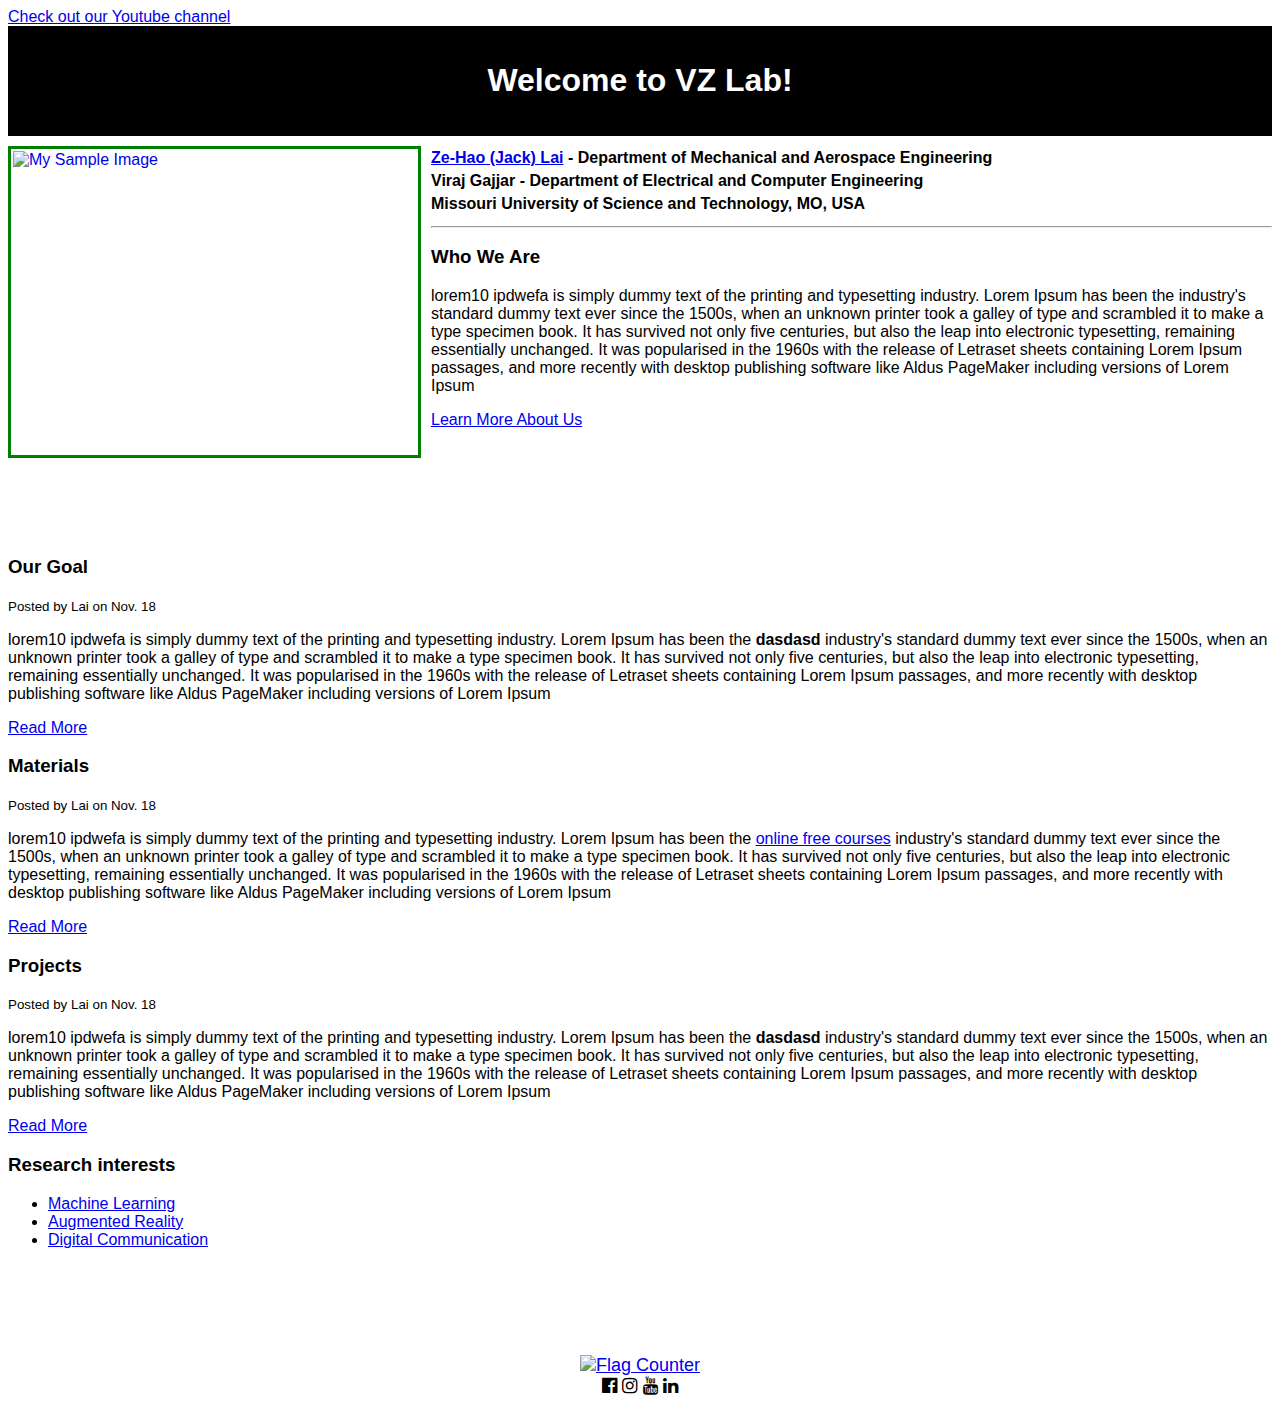
==== index.html @ 8fb78bb0 "Create index.html" ====
<!DOCTYPE html>
<html>
<head>
	<title>VZ's Lab</title>
	<meta name="description" content="This is Jack's page">
	<meta name="Keywords" content="web design">
	<meta charset="UTF-8">
	<meta name="viewport" content="width=device-width, initial-scale=1">
	<link rel="stylesheet" href="/w3css/3/w3.css">
	<link rel="stylesheet" href="https://cdnjs.cloudflare.com/ajax/libs/font-awesome/4.6.3/css/font-awesome.min.css">
	<style type="text/css">
	body{font-family: "Lato", sans-serif}
		#main-header{
			text-align:center;
			background-color:black;
			color:white;
			padding:15px;
			margin-bottom:10px;
		}
		#main-footer{
			text-align: center;
			font-size:18px;
		}
		.float-img{
			float: left; 			
			margin-right:10px; 
			margin-bottom: 5px; 
			border: solid green 3px; 
			padding: 2px;
			
		}
		h4{line-height: 0.1;}

	</style>
</head>
<body style="background-color:white;">
	<!-- Navigation -->
	<nav class="w3-bar w3-blue">
		<a href="https://sites.google.com/mst.edu/ze-hao-jack-lai/home" class= "w3-button w3-bar-item"target="_blank">Check out our Youtube channel</a>
	</nav>
	<header id="main-header">
		<h1>Welcome to VZ Lab!</h1>
	</header>
		<a href="vzLab.jpg">
		<img src="vzLab.jpg" alt="My Sample Image" width="403" height="302"  class="float-img" >
		</a>
	<section>
		<h4><a href="https://sites.google.com/mst.edu/ze-hao-jack-lai/home" class= "w3-button w3-bar-item"target="_blank">Ze-Hao (Jack) Lai</a> - Department of Mechanical and Aerospace Engineering</h4>
		<h4>Viraj Gajjar - Department of Electrical and Computer Engineering</h4>
		<h4>Missouri University of Science and Technology, MO, USA</h4>
		<hr>
		<h3>Who We Are</h3>
		<p>lorem10 ipdwefa is simply dummy text of the printing and typesetting industry. Lorem Ipsum has been the  industry's standard dummy text ever since the 1500s, when an unknown printer took a galley of type and scrambled it to make a type specimen book. It has survived not only five centuries, but also the leap into electronic typesetting, remaining essentially unchanged. It was popularised in the 1960s with the release of Letraset sheets containing Lorem Ipsum passages, and more recently with desktop publishing software like Aldus PageMaker including versions of Lorem Ipsum</p>
			<a href='post.html'>Learn More About Us</a>
		<br>
		<br>
		<br>
		<br>
		<br>
		<br>
		<br>
		<article class="post">
			<h3>Our Goal</h3>
			<small>Posted by Lai on Nov. 18</small>
			<p>lorem10 ipdwefa is simply dummy text of the printing and typesetting industry. Lorem Ipsum has been the <strong>dasdasd</strong> industry's standard dummy text ever since the 1500s, when an unknown printer took a galley of type and scrambled it to make a type specimen book. It has survived not only five centuries, but also the leap into electronic typesetting, remaining essentially unchanged. It was popularised in the 1960s with the release of Letraset sheets containing Lorem Ipsum passages, and more recently with desktop publishing software like Aldus PageMaker including versions of Lorem Ipsum</p>
			<a href='post.html'>Read More</a>
		</article>

		<article class="post">
			<h3>Materials</h3>
			<small>Posted by Lai on Nov. 18</small>
			<p>lorem10 ipdwefa is simply dummy text of the printing and typesetting industry. Lorem Ipsum has been the <a href="https://www.youtube.com/channel/UCZMlh_WyrO1fi9JMbnx-r-w/videos">online free courses</a> industry's standard dummy text ever since the 1500s, when an unknown printer took a galley of type and scrambled it to make a type specimen book. It has survived not only five centuries, but also the leap into electronic typesetting, remaining essentially unchanged. It was popularised in the 1960s with the release of Letraset sheets containing Lorem Ipsum passages, and more recently with desktop publishing software like Aldus PageMaker including versions of Lorem Ipsum</p>
			<a href='https://www.youtube.com/channel/UCZMlh_WyrO1fi9JMbnx-r-w/videos' target="_blank">Read More</a>
		</article>

		<article class="post">
			<h3>Projects</h3>
			<small>Posted by Lai on Nov. 18</small>
			<p>lorem10 ipdwefa is simply dummy text of the printing and typesetting industry. Lorem Ipsum has been the <strong>dasdasd</strong> industry's standard dummy text ever since the 1500s, when an unknown printer took a galley of type and scrambled it to make a type specimen book. It has survived not only five centuries, but also the leap into electronic typesetting, remaining essentially unchanged. It was popularised in the 1960s with the release of Letraset sheets containing Lorem Ipsum passages, and more recently with desktop publishing software like Aldus PageMaker including versions of Lorem Ipsum</p>
			<a href='post.html'>Read More</a>
		</article>
	</section>

	<aside>
		<h3>Research interests</h3>
		<ul>
			<li><a href="https://www.google.com/">Machine Learning</a></li>
			<li><a href="#">Augmented Reality</a></li>
			<li><a href="#">Digital Communication</a></li>
		</ul>
	</aside>

	<br>
	<br>
		<!--Image-->
		
	<br>
	<br>
	<br>
	<!--Footer-->
	<footer id="main-footer" class="w3-container w3-padding-64 w3-center w3-opacity">
			<!--<p><a href = "https://www.linkedin.com/in/ze-hao-jack-lai/"><strong>Jack's LinkedIn</strong></a></p>-->
		<div><a href="https://www.worldflagcounter.com/details/fsT"><img src="https://www.worldflagcounter.com/fsT/" alt="Flag Counter"></a></div>
		<div class="w3-xlarge w3-padding-32">
			<i class="fa fa-facebook-official w3-hover-opacity"></i>
    		<i class="fa fa-instagram w3-hover-opacity"></i>
    		<i class="fa fa-youtube w3-hover-opacity"></i>
    		<i href="https://www.linkedin.com/in/ze-hao-jack-lai/" class="fa fa-linkedin w3-hover-opacity"></i>
 		</div>
	</footer>

	

</body>
</html>
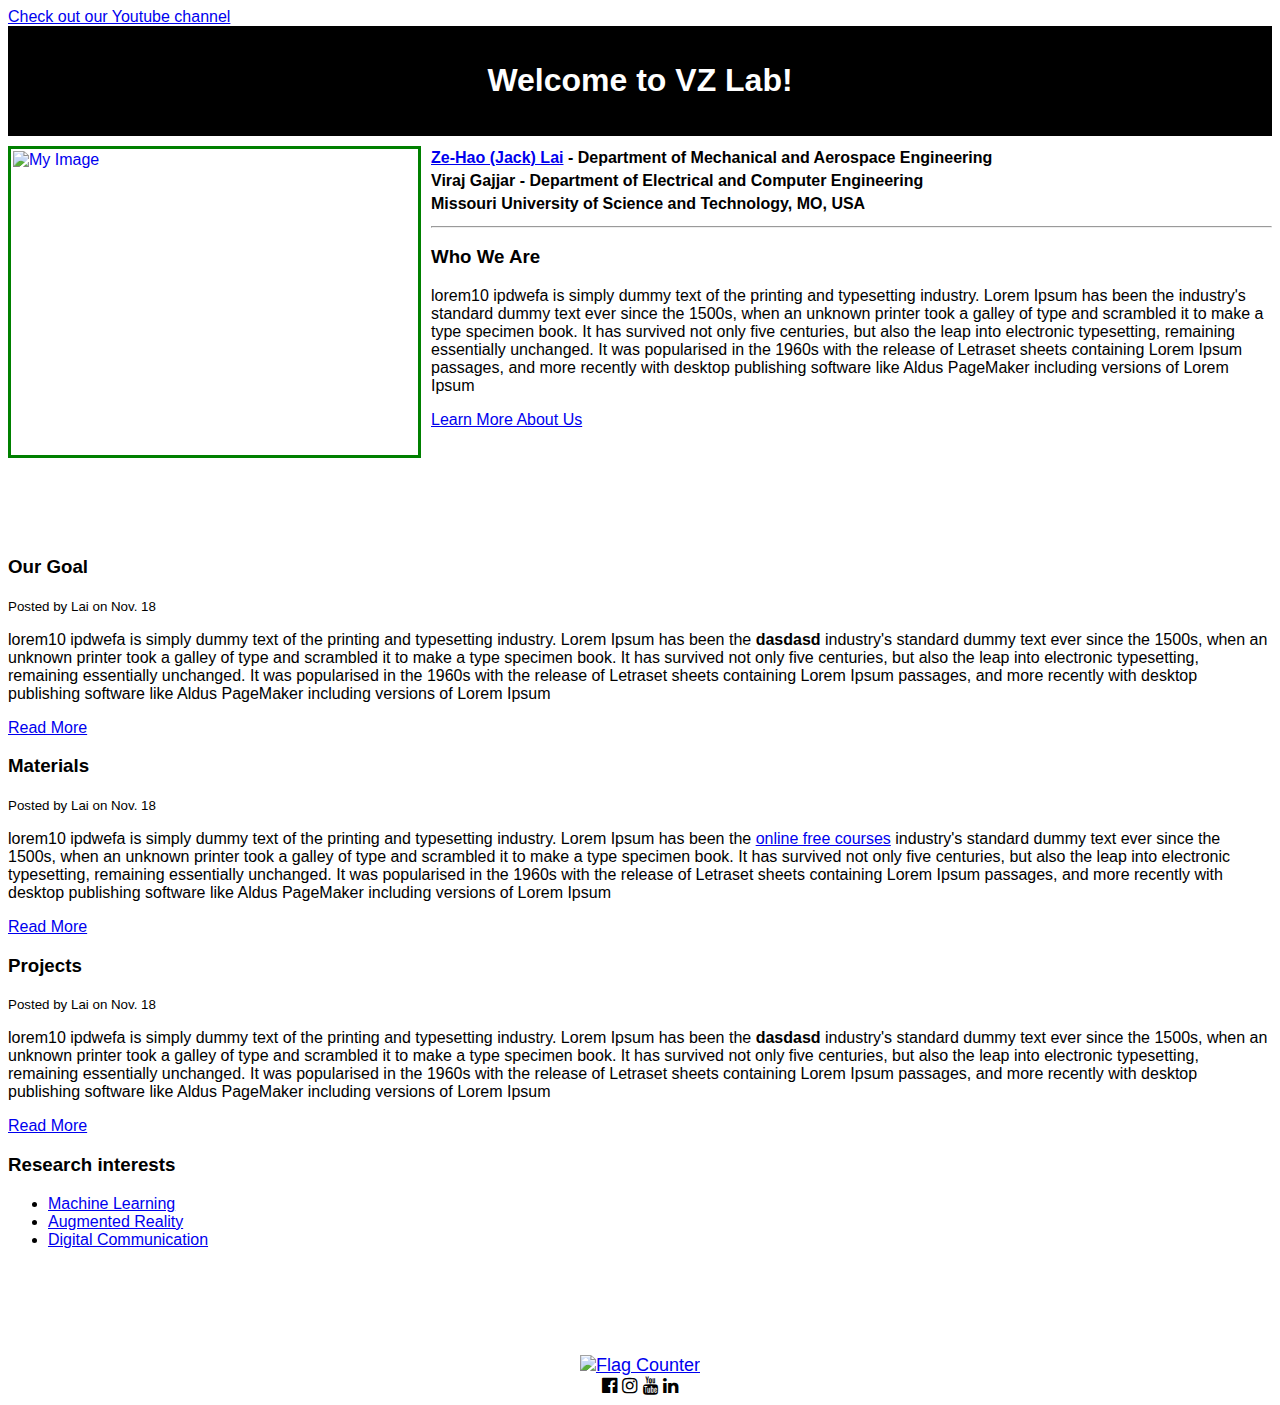
==== commit d044335f: "Change the path of image" ====
--- a/index.html
+++ b/index.html
@@ -41,8 +41,8 @@
 	<header id="main-header">
 		<h1>Welcome to VZ Lab!</h1>
 	</header>
-		<a href="vzLab.jpg">
-		<img src="vzLab.jpg" alt="My Sample Image" width="403" height="302"  class="float-img" >
+		<a href="D:\Jack's\Documents\GitHub\VZ_Lab\vzLab.jpg">
+		<img src="D:\Jack's\Documents\GitHub\VZ_Lab\vzLab.jpg" alt="My Image" width="403" height="302"  class="float-img" >
 		</a>
 	<section>
 		<h4><a href="https://sites.google.com/mst.edu/ze-hao-jack-lai/home" class= "w3-button w3-bar-item"target="_blank">Ze-Hao (Jack) Lai</a> - Department of Mechanical and Aerospace Engineering</h4>
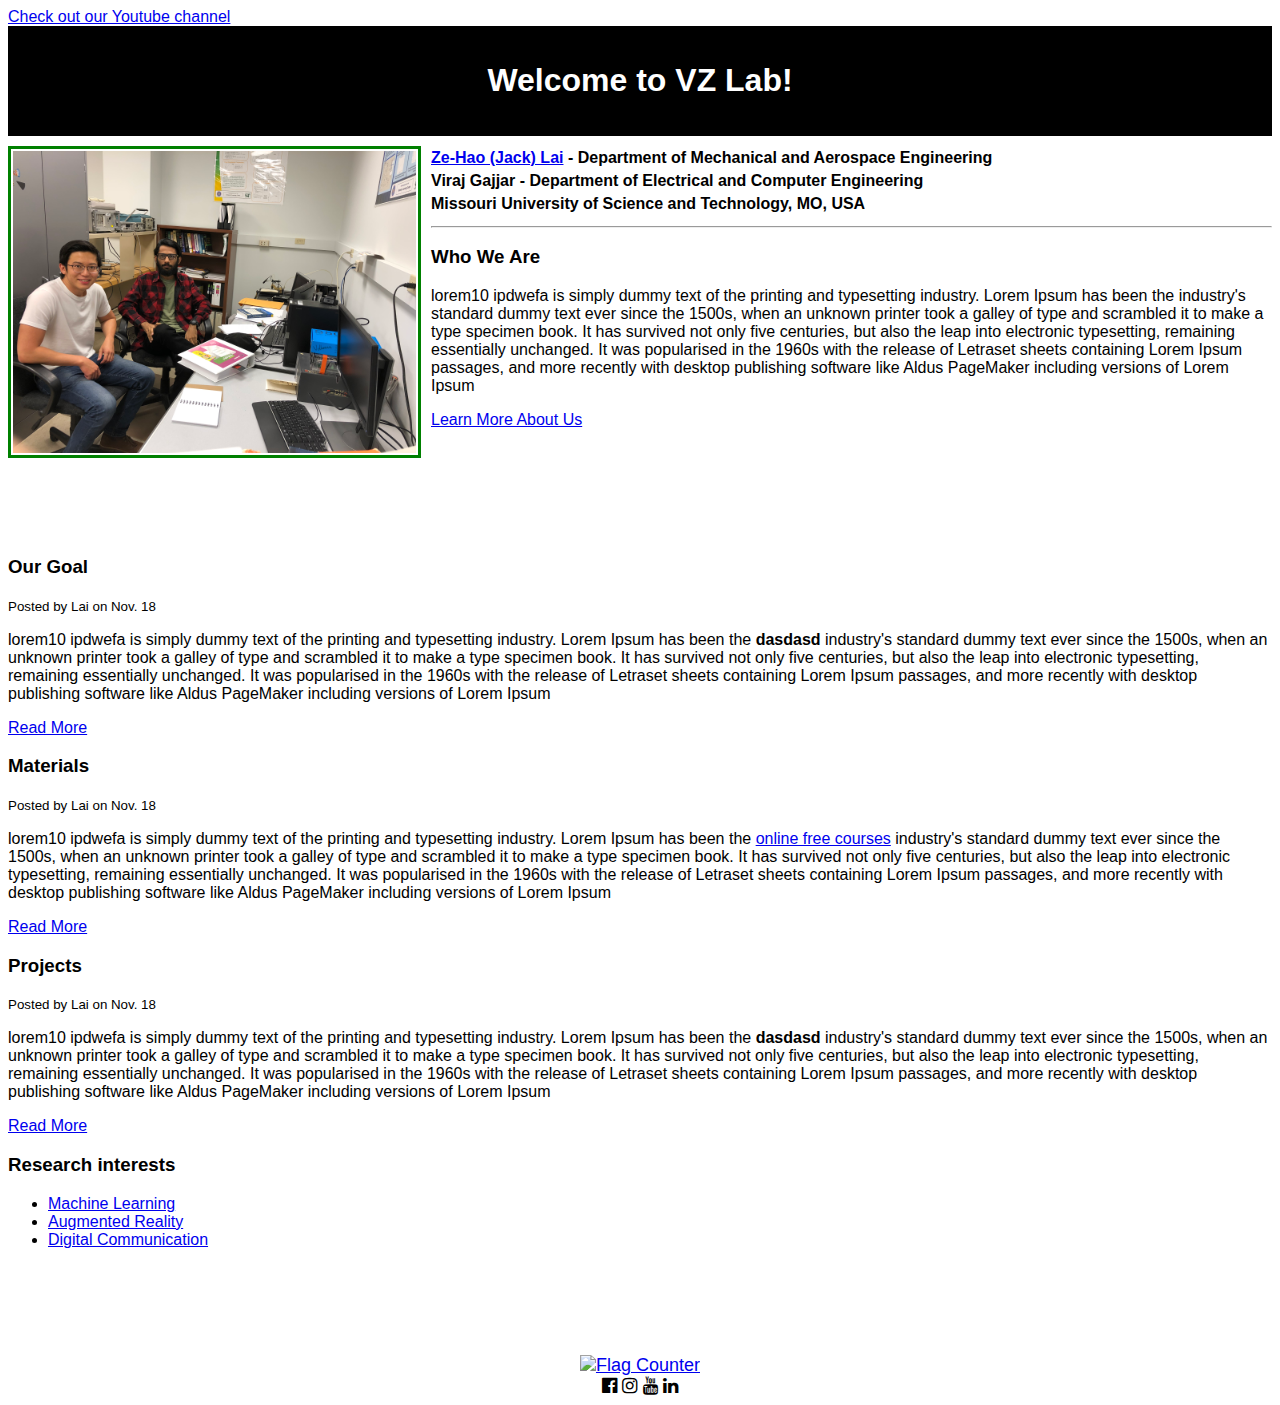
==== commit b1fc325b: "Update index.html" ====
--- a/index.html
+++ b/index.html
@@ -41,8 +41,8 @@
 	<header id="main-header">
 		<h1>Welcome to VZ Lab!</h1>
 	</header>
-		<a href="D:\Jack's\Documents\GitHub\VZ_Lab\vzLab.jpg">
-		<img src="D:\Jack's\Documents\GitHub\VZ_Lab\vzLab.jpg" alt="My Image" width="403" height="302"  class="float-img" >
+		<a href="vzLab.jpg">
+		<img src="vzLab.jpg" alt="My Image" width="403" height="302"  class="float-img" >
 		</a>
 	<section>
 		<h4><a href="https://sites.google.com/mst.edu/ze-hao-jack-lai/home" class= "w3-button w3-bar-item"target="_blank">Ze-Hao (Jack) Lai</a> - Department of Mechanical and Aerospace Engineering</h4>
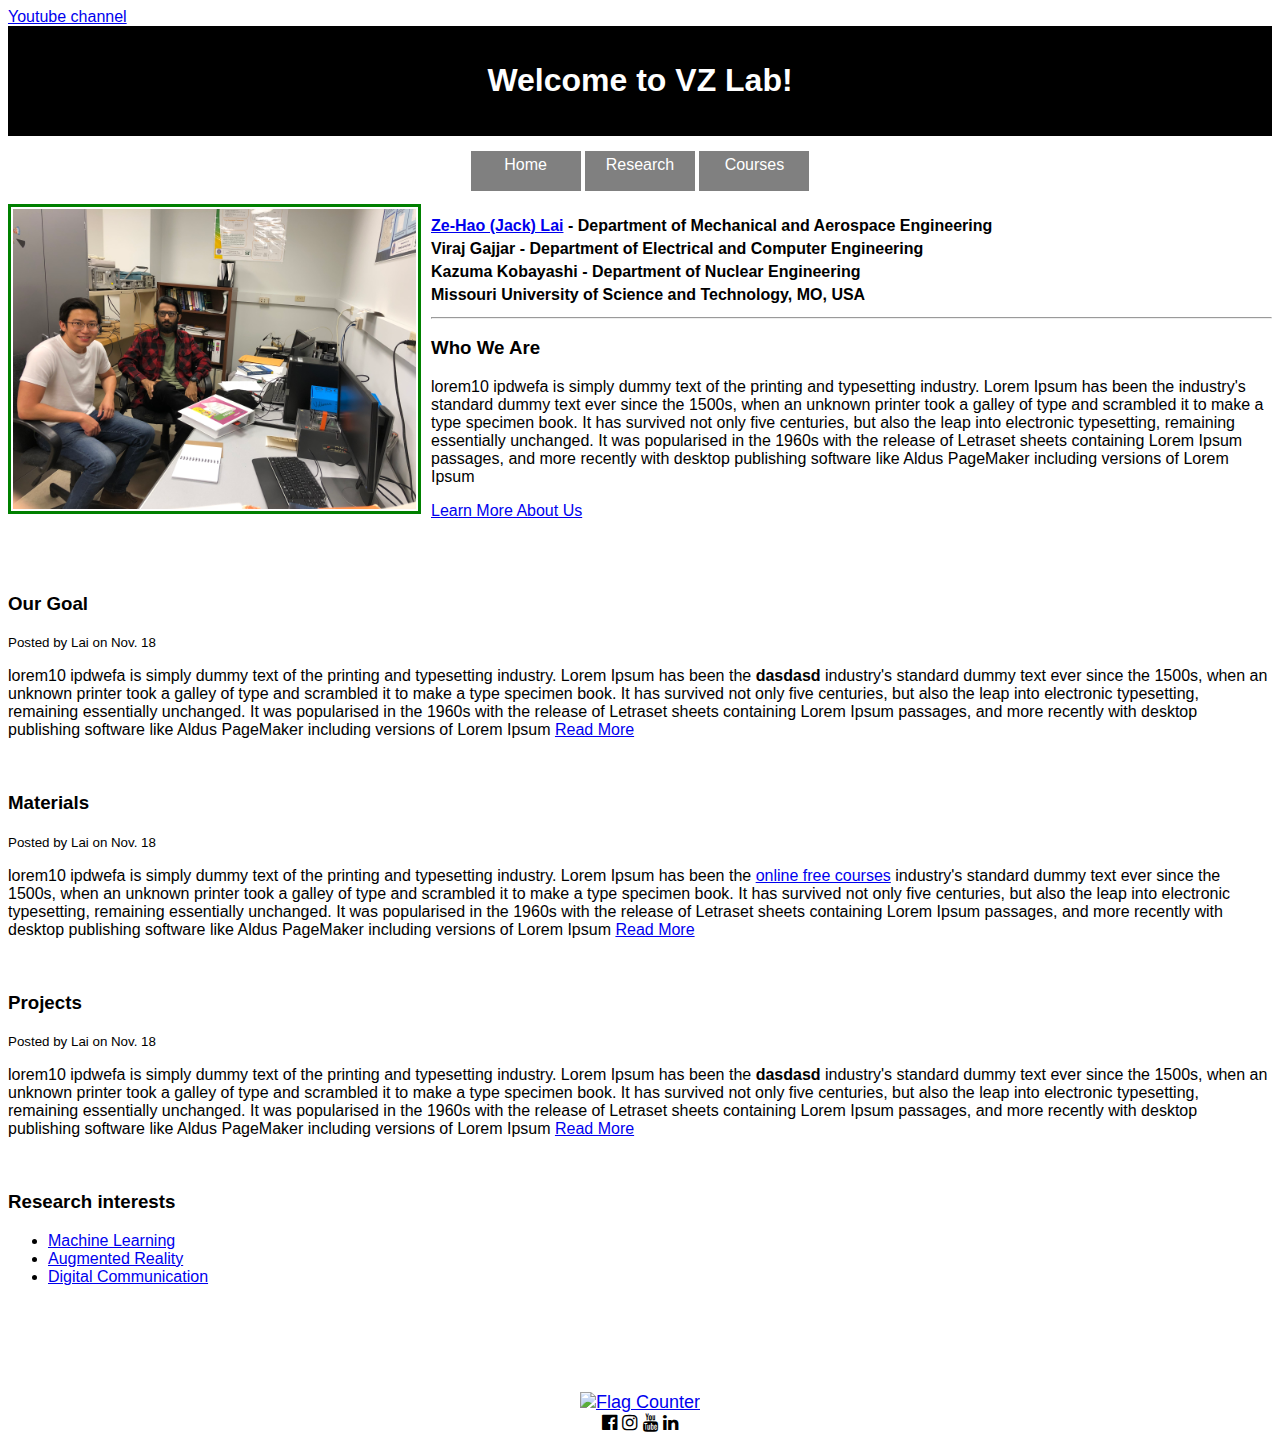
==== commit 90757ba9: "Update index.html" ====
--- a/index.html
+++ b/index.html
@@ -29,24 +29,52 @@
 			padding: 2px;
 			
 		}
+		.button {
+    		-webkit-appearance: button;
+    		-moz-appearance: button;
+    		appearance: button;
+			text-decoration: none;
+    		background-color:gray;
+      		cursor: pointer;
+      		align-self: center;
+      		position: relative;
+      		top: 5px;
+      		width: 100px;
+      		height: 30px;
+      		color: #ffffff;
+      		border: none;
+      		font-size: 100%;
+      		padding:5px 5px;
+		}
+
+		.button:hover{background-color:#669999;}
 		h4{line-height: 0.1;}
 
 	</style>
 </head>
 <body style="background-color:white;">
 	<!-- Navigation -->
-	<nav class="w3-bar w3-blue">
-		<a href="https://sites.google.com/mst.edu/ze-hao-jack-lai/home" class= "w3-button w3-bar-item"target="_blank">Check out our Youtube channel</a>
-	</nav>
+	<div class="w3-bar w3-red w3-card w3-left-align w3-large">
+		<a href="https://sites.google.com/mst.edu/ze-hao-jack-lai/home" class= "w3-button w3-bar-item"target="_blank">Youtube channel</a>
+	</div>
 	<header id="main-header">
 		<h1>Welcome to VZ Lab!</h1>
 	</header>
+	<div style = "text-align:center">
+		<a href="https://jacklaii.github.io/VZ_Lab/" class="button">Home</a>
+		<a href="https://jacklaii.github.io/VZ_Lab/" class="button">Research</a>
+		<a href="https://jacklaii.github.io/VZ_Lab/" class="button">Courses</a>
+      	<style type="text/css">
+      </style>
+      </div>	
+      <br>
 		<a href="vzLab.jpg">
-		<img src="vzLab.jpg" alt="My Image" width="403" height="302"  class="float-img" >
+		<img src="vzLab.jpg" alt="My Sample Image" width="403" height="300"  class="float-img" >
 		</a>
 	<section>
 		<h4><a href="https://sites.google.com/mst.edu/ze-hao-jack-lai/home" class= "w3-button w3-bar-item"target="_blank">Ze-Hao (Jack) Lai</a> - Department of Mechanical and Aerospace Engineering</h4>
 		<h4>Viraj Gajjar - Department of Electrical and Computer Engineering</h4>
+		<h4>Kazuma Kobayashi - Department of Nuclear Engineering</h4>
 		<h4>Missouri University of Science and Technology, MO, USA</h4>
 		<hr>
 		<h3>Who We Are</h3>
@@ -56,31 +84,28 @@
 		<br>
 		<br>
 		<br>
-		<br>
-		<br>
-		<br>
 		<article class="post">
 			<h3>Our Goal</h3>
 			<small>Posted by Lai on Nov. 18</small>
-			<p>lorem10 ipdwefa is simply dummy text of the printing and typesetting industry. Lorem Ipsum has been the <strong>dasdasd</strong> industry's standard dummy text ever since the 1500s, when an unknown printer took a galley of type and scrambled it to make a type specimen book. It has survived not only five centuries, but also the leap into electronic typesetting, remaining essentially unchanged. It was popularised in the 1960s with the release of Letraset sheets containing Lorem Ipsum passages, and more recently with desktop publishing software like Aldus PageMaker including versions of Lorem Ipsum</p>
-			<a href='post.html'>Read More</a>
+			<p>lorem10 ipdwefa is simply dummy text of the printing and typesetting industry. Lorem Ipsum has been the <strong>dasdasd</strong> industry's standard dummy text ever since the 1500s, when an unknown printer took a galley of type and scrambled it to make a type specimen book. It has survived not only five centuries, but also the leap into electronic typesetting, remaining essentially unchanged. It was popularised in the 1960s with the release of Letraset sheets containing Lorem Ipsum passages, and more recently with desktop publishing software like Aldus PageMaker including versions of Lorem Ipsum <a href='post.html'>Read More</a></p>
+			
 		</article>
-
+		<br>
 		<article class="post">
 			<h3>Materials</h3>
 			<small>Posted by Lai on Nov. 18</small>
-			<p>lorem10 ipdwefa is simply dummy text of the printing and typesetting industry. Lorem Ipsum has been the <a href="https://www.youtube.com/channel/UCZMlh_WyrO1fi9JMbnx-r-w/videos">online free courses</a> industry's standard dummy text ever since the 1500s, when an unknown printer took a galley of type and scrambled it to make a type specimen book. It has survived not only five centuries, but also the leap into electronic typesetting, remaining essentially unchanged. It was popularised in the 1960s with the release of Letraset sheets containing Lorem Ipsum passages, and more recently with desktop publishing software like Aldus PageMaker including versions of Lorem Ipsum</p>
-			<a href='https://www.youtube.com/channel/UCZMlh_WyrO1fi9JMbnx-r-w/videos' target="_blank">Read More</a>
+			<p>lorem10 ipdwefa is simply dummy text of the printing and typesetting industry. Lorem Ipsum has been the <a href="https://www.youtube.com/channel/UCZMlh_WyrO1fi9JMbnx-r-w/videos">online free courses</a> industry's standard dummy text ever since the 1500s, when an unknown printer took a galley of type and scrambled it to make a type specimen book. It has survived not only five centuries, but also the leap into electronic typesetting, remaining essentially unchanged. It was popularised in the 1960s with the release of Letraset sheets containing Lorem Ipsum passages, and more recently with desktop publishing software like Aldus PageMaker including versions of Lorem Ipsum <a href='https://www.youtube.com/channel/UCZMlh_WyrO1fi9JMbnx-r-w/videos' target="_blank">Read More</a></p>
+			
 		</article>
-
+		<br>
 		<article class="post">
 			<h3>Projects</h3>
 			<small>Posted by Lai on Nov. 18</small>
-			<p>lorem10 ipdwefa is simply dummy text of the printing and typesetting industry. Lorem Ipsum has been the <strong>dasdasd</strong> industry's standard dummy text ever since the 1500s, when an unknown printer took a galley of type and scrambled it to make a type specimen book. It has survived not only five centuries, but also the leap into electronic typesetting, remaining essentially unchanged. It was popularised in the 1960s with the release of Letraset sheets containing Lorem Ipsum passages, and more recently with desktop publishing software like Aldus PageMaker including versions of Lorem Ipsum</p>
-			<a href='post.html'>Read More</a>
+			<p>lorem10 ipdwefa is simply dummy text of the printing and typesetting industry. Lorem Ipsum has been the <strong>dasdasd</strong> industry's standard dummy text ever since the 1500s, when an unknown printer took a galley of type and scrambled it to make a type specimen book. It has survived not only five centuries, but also the leap into electronic typesetting, remaining essentially unchanged. It was popularised in the 1960s with the release of Letraset sheets containing Lorem Ipsum passages, and more recently with desktop publishing software like Aldus PageMaker including versions of Lorem Ipsum <a href='post.html'>Read More</a></p>
+			
 		</article>
 	</section>
-
+	<br>
 	<aside>
 		<h3>Research interests</h3>
 		<ul>
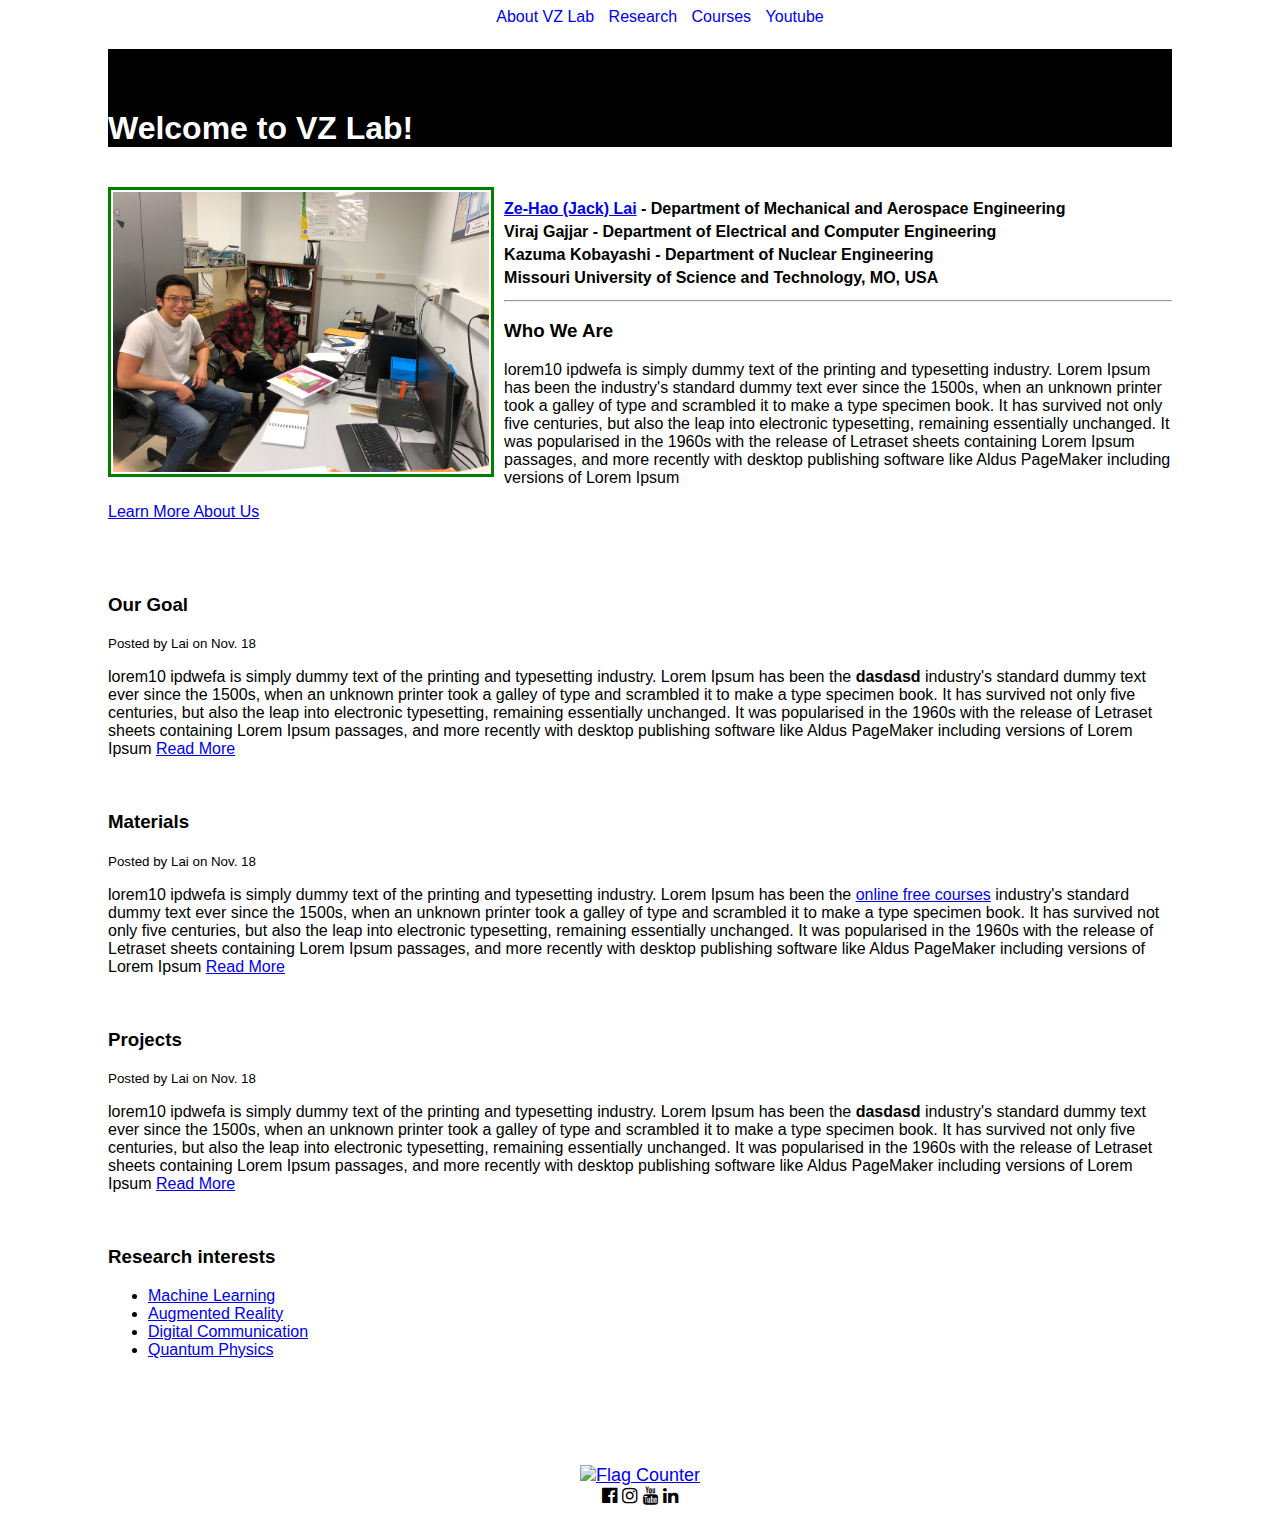
==== commit 16c8816f: "Update formatting and buttons" ====
--- a/index.html
+++ b/index.html
@@ -11,11 +11,10 @@
 	<style type="text/css">
 	body{font-family: "Lato", sans-serif}
 		#main-header{
-			text-align:center;
+			text-align:left-bottom;
 			background-color:black;
 			color:white;
-			padding:15px;
-			margin-bottom:10px;
+			padding-top:40px;
 		}
 		#main-footer{
 			text-align: center;
@@ -26,8 +25,7 @@
 			margin-right:10px; 
 			margin-bottom: 5px; 
 			border: solid green 3px; 
-			padding: 2px;
-			
+			padding: 2px;			
 		}
 		.button {
     		-webkit-appearance: button;
@@ -39,37 +37,68 @@
       		align-self: center;
       		position: relative;
       		top: 5px;
+      		bottom:10px;
       		width: 100px;
       		height: 30px;
       		color: #ffffff;
       		border: none;
       		font-size: 100%;
       		padding:5px 5px;
+      		padding-top: 15px;
 		}
 
 		.button:hover{background-color:#669999;}
 		h4{line-height: 0.1;}
 
+		#main-nav ul{
+			text-align: center;
+			margin-top: 5px;
+			margin-bottom: 5px;
+		}
+		#main-nav li{
+			text-align: center;
+			align-self:center; 
+			list-style-type:none;
+			display: inline;
+		}
+		#main-nav li a{
+			display: block;
+			width: 100px;
+			display: inline;
+			text-decoration:none;
+			padding: 5px;
+		}
+		#main-nav li a:hover{
+			background-color: #003366;
+			color:white;
+			display: inline;
+		}
+		#main-body{
+			padding-left: 100px;
+			padding-right: 100px;
+		}
+
 	</style>
 </head>
-<body style="background-color:white;">
+<body " id="main-body">
 	<!-- Navigation -->
-	<div class="w3-bar w3-red w3-card w3-left-align w3-large">
-		<a href="https://sites.google.com/mst.edu/ze-hao-jack-lai/home" class= "w3-button w3-bar-item"target="_blank">Youtube channel</a>
-	</div>
+	<div id="main-nav">
+		<ul>
+			<li><a href="https://google.com">About VZ Lab</a></li>
+			<li><a href="https://google.com">Research</a></li>
+			<li><a href="https://google.com">Courses</a></li>
+			<li><a href="https://google.com">Youtube</a></li>
+		</ul>
+      	<style type="text/css">
+      </style>
+      </div>
+      <br>	
 	<header id="main-header">
 		<h1>Welcome to VZ Lab!</h1>
 	</header>
-	<div style = "text-align:center">
-		<a href="https://jacklaii.github.io/VZ_Lab/" class="button">Home</a>
-		<a href="https://jacklaii.github.io/VZ_Lab/" class="button">Research</a>
-		<a href="https://jacklaii.github.io/VZ_Lab/" class="button">Courses</a>
-      	<style type="text/css">
-      </style>
-      </div>	
       <br>
 		<a href="vzLab.jpg">
-		<img src="vzLab.jpg" alt="My Sample Image" width="403" height="300"  class="float-img" >
+		<img src="vzLab.jpg" alt="My Sample Image" width="376.1" height="280"  class="float-img" >
 		</a>
 	<section>
 		<h4><a href="https://sites.google.com/mst.edu/ze-hao-jack-lai/home" class= "w3-button w3-bar-item"target="_blank">Ze-Hao (Jack) Lai</a> - Department of Mechanical and Aerospace Engineering</h4>
@@ -112,6 +141,7 @@
 			<li><a href="https://www.google.com/">Machine Learning</a></li>
 			<li><a href="#">Augmented Reality</a></li>
 			<li><a href="#">Digital Communication</a></li>
+			<li><a href="#">Quantum Physics</a></li>
 		</ul>
 	</aside>
 
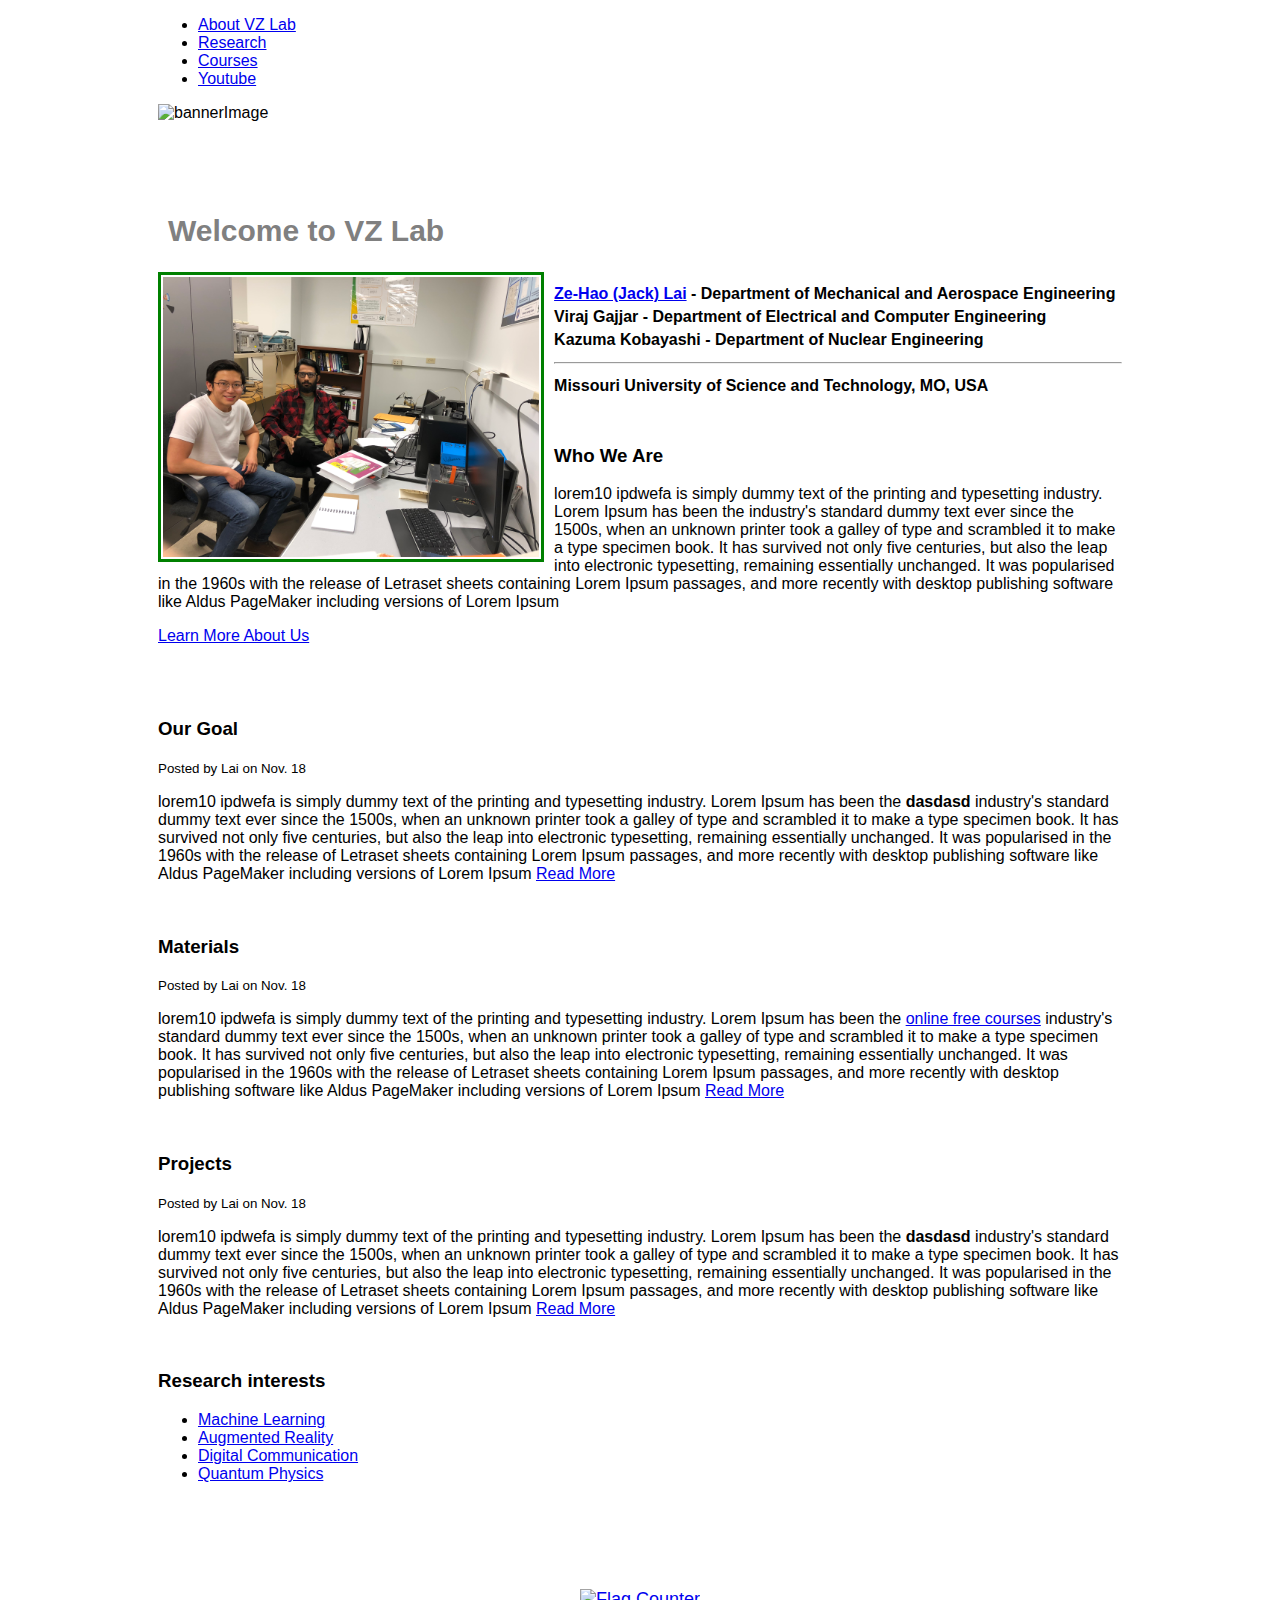
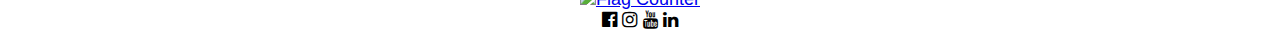
==== commit de9fc90c: "Change the nav-bar" ====
--- a/index.html
+++ b/index.html
@@ -6,10 +6,10 @@
 	<meta name="Keywords" content="web design">
 	<meta charset="UTF-8">
 	<meta name="viewport" content="width=device-width, initial-scale=1">
-	<link rel="stylesheet" href="/w3css/3/w3.css">
+	<link rel="stylesheet" href="style.css">
 	<link rel="stylesheet" href="https://cdnjs.cloudflare.com/ajax/libs/font-awesome/4.6.3/css/font-awesome.min.css">
 	<style type="text/css">
-	body{font-family: "Lato", sans-serif}
+	body{font-family: "serial", sans-serif}
 		#main-header{
 			text-align:left-bottom;
 			background-color:black;
@@ -49,63 +49,61 @@
 
 		.button:hover{background-color:#669999;}
 		h4{line-height: 0.1;}
+		#main-body{
+			padding-left: 150px;
+			padding-right: 150px;
+			background-color: white;
 
-		#main-nav ul{
-			text-align: center;
-			margin-top: 5px;
-			margin-bottom: 5px;
 		}
-		#main-nav li{
-			text-align: center;
-			align-self:center; 
-			list-style-type:none;
-			display: inline;
+		.container{
+			position: relative;
+			width:100%;
+			height:200px;
+			display: inline-block;
 		}
-		#main-nav li a{
+		.bannerImage{
 			display: block;
-			width: 100px;
-			display: inline;
-			text-decoration:none;
-			padding: 5px;
+			width:100%;
+			height:150px;
 		}
-		#main-nav li a:hover{
-			background-color: #003366;
-			color:white;
-			display: inline;
+		.overlay{
+			position: absolute;
 		}
-		#main-body{
-			padding-left: 100px;
-			padding-right: 100px;
+		.overlay h3{
+			margin-top: -40px;
+			color:gray;
+			font-size:30px;
+			margin-left: 10px;
 		}
-
 	</style>
 </head>
-<body " id="main-body">
+<body id="main-body">
 	<!-- Navigation -->
-	<div id="main-nav">
-		<ul>
-			<li><a href="https://google.com">About VZ Lab</a></li>
-			<li><a href="https://google.com">Research</a></li>
-			<li><a href="https://google.com">Courses</a></li>
-			<li><a href="https://google.com">Youtube</a></li>
+		<ul id="headerlist">
+			<li id="headerlist-ele"><a id="headerlist-text" href="https://google.com">About VZ Lab</a></li>
+			<li id="headerlist-ele"><a id="headerlist-text" href="https://google.com">Research</a></li>
+			<li id="headerlist-ele"><a id="headerlist-text" href="https://google.com">Courses</a></li>
+			<li id="headerlist-ele"><a id="headerlist-text" href="https://google.com">Youtube</a></li>
 		</ul>
-      	<style type="text/css">
-      </style>
-      </div>
-      <br>	
-	<header id="main-header">
-		<h1>Welcome to VZ Lab!</h1>
-	</header>
+      <div classs="container">
+      	<img src="bannerImg.jpg" alt="bannerImage" class="bannerImage">
+      		<div class="overlay">
+  				<h3>Welcome to VZ Lab</h3>
+  			</div>
+		</div>
       <br>
+    <div>
 		<a href="vzLab.jpg">
 		<img src="vzLab.jpg" alt="My Sample Image" width="376.1" height="280"  class="float-img" >
 		</a>
+	</div>
 	<section>
 		<h4><a href="https://sites.google.com/mst.edu/ze-hao-jack-lai/home" class= "w3-button w3-bar-item"target="_blank">Ze-Hao (Jack) Lai</a> - Department of Mechanical and Aerospace Engineering</h4>
 		<h4>Viraj Gajjar - Department of Electrical and Computer Engineering</h4>
 		<h4>Kazuma Kobayashi - Department of Nuclear Engineering</h4>
+		<hr>
 		<h4>Missouri University of Science and Technology, MO, USA</h4>
-		<hr>
+		<br>
 		<h3>Who We Are</h3>
 		<p>lorem10 ipdwefa is simply dummy text of the printing and typesetting industry. Lorem Ipsum has been the  industry's standard dummy text ever since the 1500s, when an unknown printer took a galley of type and scrambled it to make a type specimen book. It has survived not only five centuries, but also the leap into electronic typesetting, remaining essentially unchanged. It was popularised in the 1960s with the release of Letraset sheets containing Lorem Ipsum passages, and more recently with desktop publishing software like Aldus PageMaker including versions of Lorem Ipsum</p>
 			<a href='post.html'>Learn More About Us</a>
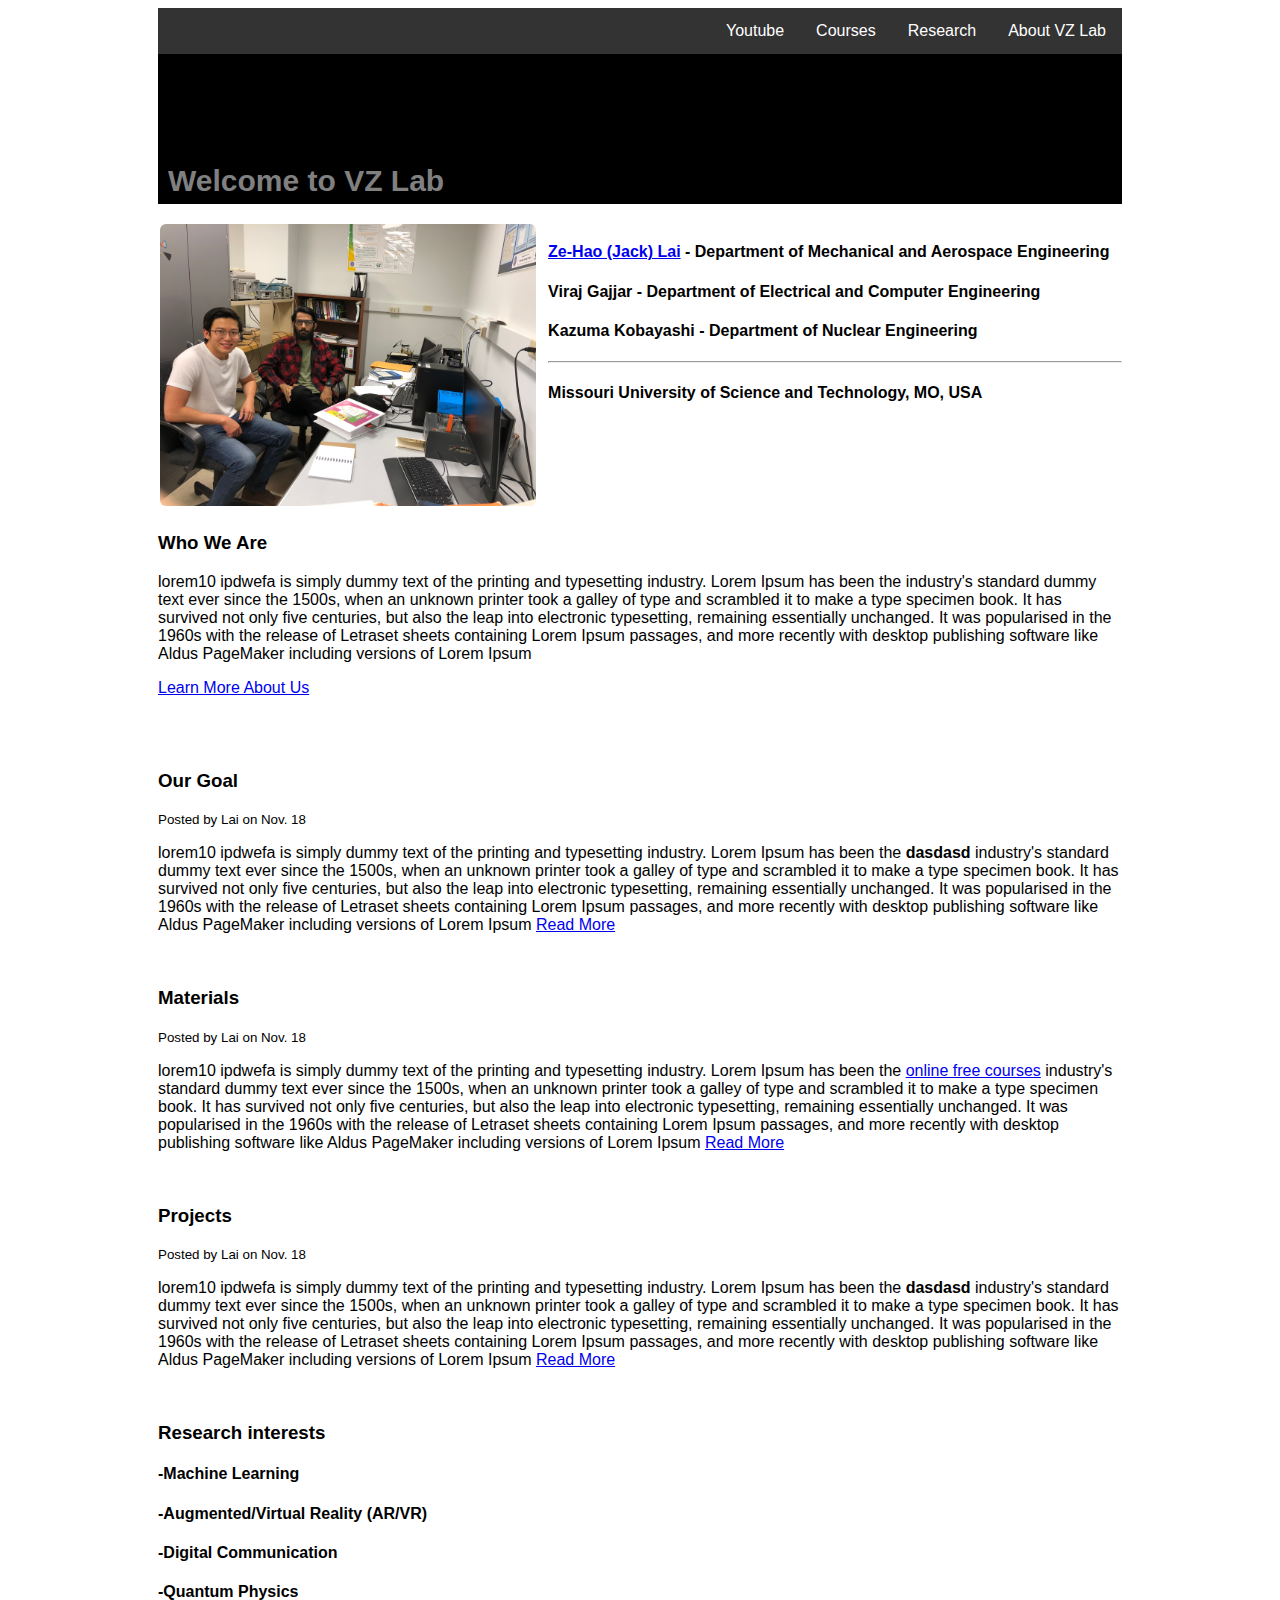
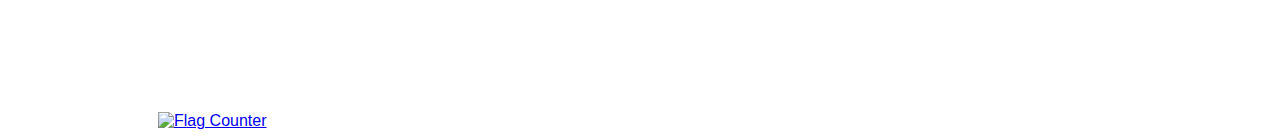
==== commit fd738bd4: "Update index.html" ====
--- a/index.html
+++ b/index.html
@@ -1,7 +1,7 @@
 <!DOCTYPE html>
 <html>
 <head>
-	<title>VZ's Lab</title>
+	<title>VZ Lab</title>
 	<meta name="description" content="This is Jack's page">
 	<meta name="Keywords" content="web design">
 	<meta charset="UTF-8">
@@ -10,22 +10,15 @@
 	<link rel="stylesheet" href="https://cdnjs.cloudflare.com/ajax/libs/font-awesome/4.6.3/css/font-awesome.min.css">
 	<style type="text/css">
 	body{font-family: "serial", sans-serif}
-		#main-header{
-			text-align:left-bottom;
-			background-color:black;
-			color:white;
-			padding-top:40px;
-		}
-		#main-footer{
-			text-align: center;
-			font-size:18px;
-		}
 		.float-img{
 			float: left; 			
 			margin-right:10px; 
-			margin-bottom: 5px; 
-			border: solid green 3px; 
-			padding: 2px;			
+			margin-bottom: 5px;
+			margin-top: 0px; 
+			border-radius: 8px;
+			padding: 2px;
+			max-width: 100%;	
+			height:auto;
 		}
 		.button {
     		-webkit-appearance: button;
@@ -48,11 +41,10 @@
 		}
 
 		.button:hover{background-color:#669999;}
-		h4{line-height: 0.1;}
 		#main-body{
 			padding-left: 150px;
 			padding-right: 150px;
-			background-color: white;
+			background-color: #ffffff;
 
 		}
 		.container{
@@ -68,12 +60,14 @@
 		}
 		.overlay{
 			position: absolute;
+			max-width: 100%;
 		}
 		.overlay h3{
 			margin-top: -40px;
 			color:gray;
 			font-size:30px;
 			margin-left: 10px;
+
 		}
 	</style>
 </head>
@@ -97,12 +91,18 @@
 		<img src="vzLab.jpg" alt="My Sample Image" width="376.1" height="280"  class="float-img" >
 		</a>
 	</div>
-	<section>
-		<h4><a href="https://sites.google.com/mst.edu/ze-hao-jack-lai/home" class= "w3-button w3-bar-item"target="_blank">Ze-Hao (Jack) Lai</a> - Department of Mechanical and Aerospace Engineering</h4>
-		<h4>Viraj Gajjar - Department of Electrical and Computer Engineering</h4>
-		<h4>Kazuma Kobayashi - Department of Nuclear Engineering</h4>
-		<hr>
-		<h4>Missouri University of Science and Technology, MO, USA</h4>
+	
+		<div id="header-info">
+			<h4><a href="https://sites.google.com/mst.edu/ze-hao-jack-lai/home" target="_blank">Ze-Hao (Jack) Lai</a> - Department of Mechanical and Aerospace Engineering</h4>
+			<h4>Viraj Gajjar - Department of Electrical and Computer Engineering</h4>
+			<h4>Kazuma Kobayashi - Department of Nuclear Engineering</h4>
+			<hr>
+			<h4>Missouri University of Science and Technology, MO, USA</h4>
+		</div>
+		<br>
+		<br>
+		<br>
+		<br>
 		<br>
 		<h3>Who We Are</h3>
 		<p>lorem10 ipdwefa is simply dummy text of the printing and typesetting industry. Lorem Ipsum has been the  industry's standard dummy text ever since the 1500s, when an unknown printer took a galley of type and scrambled it to make a type specimen book. It has survived not only five centuries, but also the leap into electronic typesetting, remaining essentially unchanged. It was popularised in the 1960s with the release of Letraset sheets containing Lorem Ipsum passages, and more recently with desktop publishing software like Aldus PageMaker including versions of Lorem Ipsum</p>
@@ -131,18 +131,21 @@
 			<p>lorem10 ipdwefa is simply dummy text of the printing and typesetting industry. Lorem Ipsum has been the <strong>dasdasd</strong> industry's standard dummy text ever since the 1500s, when an unknown printer took a galley of type and scrambled it to make a type specimen book. It has survived not only five centuries, but also the leap into electronic typesetting, remaining essentially unchanged. It was popularised in the 1960s with the release of Letraset sheets containing Lorem Ipsum passages, and more recently with desktop publishing software like Aldus PageMaker including versions of Lorem Ipsum <a href='post.html'>Read More</a></p>
 			
 		</article>
-	</section>
+	
 	<br>
-	<aside>
 		<h3>Research interests</h3>
-		<ul>
-			<li><a href="https://www.google.com/">Machine Learning</a></li>
-			<li><a href="#">Augmented Reality</a></li>
-			<li><a href="#">Digital Communication</a></li>
-			<li><a href="#">Quantum Physics</a></li>
-		</ul>
-	</aside>
-
+		<div>
+			<h4>-Machine Learning</h4>
+		</div>
+		<div>
+			<h4>-Augmented/Virtual Reality (AR/VR)</h4>
+		</div>
+		<div>
+			<h4>-Digital Communication</h4>
+		</div>
+		<div>
+			<h4>-Quantum Physics</h4>
+		</div>
 	<br>
 	<br>
 		<!--Image-->
@@ -154,12 +157,6 @@
 	<footer id="main-footer" class="w3-container w3-padding-64 w3-center w3-opacity">
 			<!--<p><a href = "https://www.linkedin.com/in/ze-hao-jack-lai/"><strong>Jack's LinkedIn</strong></a></p>-->
 		<div><a href="https://www.worldflagcounter.com/details/fsT"><img src="https://www.worldflagcounter.com/fsT/" alt="Flag Counter"></a></div>
-		<div class="w3-xlarge w3-padding-32">
-			<i class="fa fa-facebook-official w3-hover-opacity"></i>
-    		<i class="fa fa-instagram w3-hover-opacity"></i>
-    		<i class="fa fa-youtube w3-hover-opacity"></i>
-    		<i href="https://www.linkedin.com/in/ze-hao-jack-lai/" class="fa fa-linkedin w3-hover-opacity"></i>
- 		</div>
 	</footer>
 
 	
--- a/style.css
+++ b/style.css
@@ -0,0 +1,21 @@
+#headerlist{
+	margin-top: 0px;
+	list-style-type: none; 
+	padding:0;
+	overflow: hidden;
+	background:#333;
+	margin-bottom: 0px;
+}
+#headerlist-ele{
+	float:right;
+}
+#headerlist-text{
+	display:block;
+	color:white;
+	text-align: center;
+	padding:14px 16px;
+	text-decoration: none;
+}
+#headerlist-text:hover{
+	background-color: #111;
+}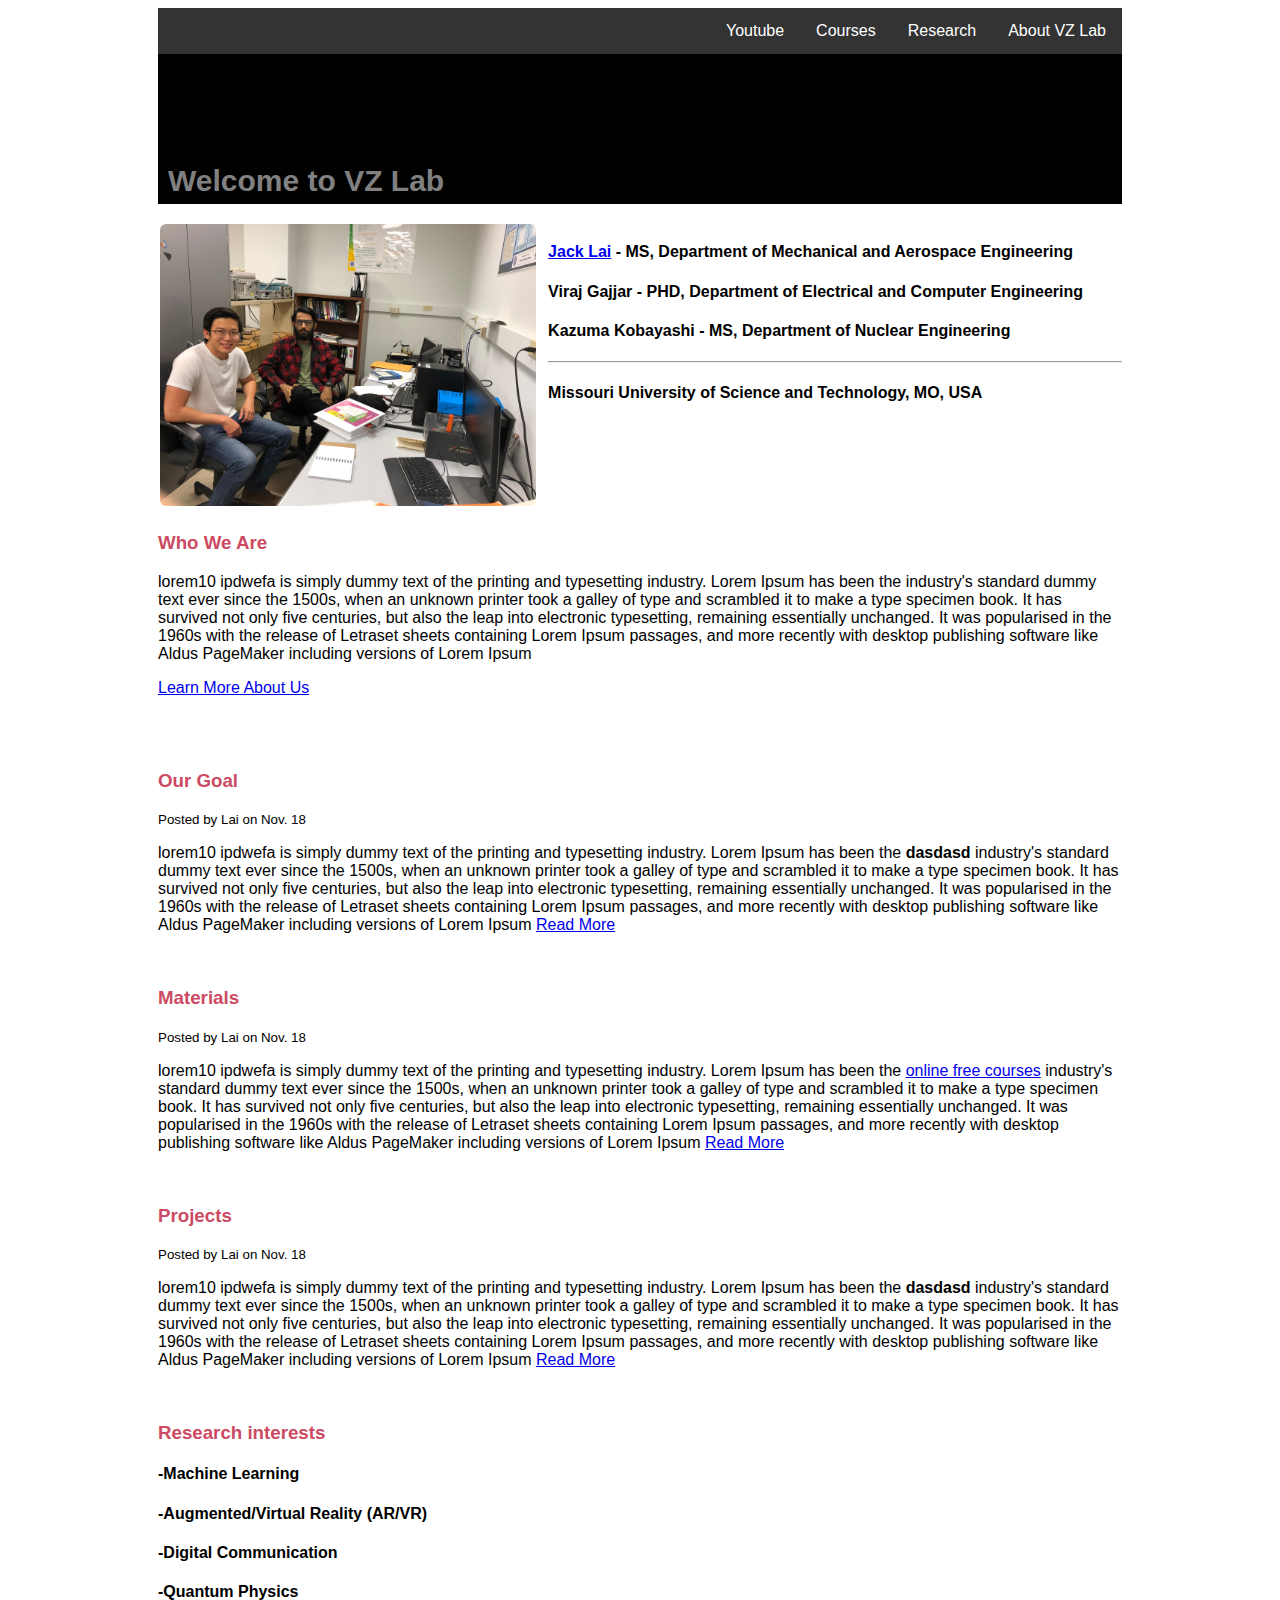
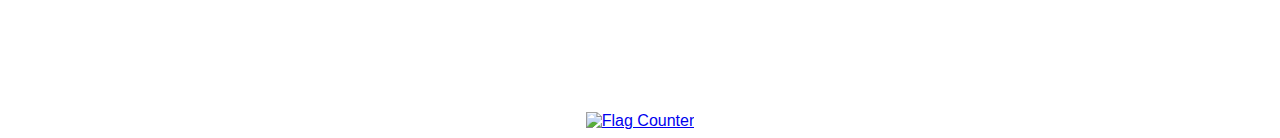
==== commit e1fd4a01: "Update index.html" ====
--- a/index.html
+++ b/index.html
@@ -93,9 +93,9 @@
 	</div>
 	
 		<div id="header-info">
-			<h4><a href="https://sites.google.com/mst.edu/ze-hao-jack-lai/home" target="_blank">Ze-Hao (Jack) Lai</a> - Department of Mechanical and Aerospace Engineering</h4>
-			<h4>Viraj Gajjar - Department of Electrical and Computer Engineering</h4>
-			<h4>Kazuma Kobayashi - Department of Nuclear Engineering</h4>
+			<h4><a href="https://sites.google.com/mst.edu/ze-hao-jack-lai/home" target="_blank">Jack Lai</a> - MS, Department of Mechanical and Aerospace Engineering</h4>
+			<h4>Viraj Gajjar - PHD, Department of Electrical and Computer Engineering</h4>
+			<h4>Kazuma Kobayashi - MS, Department of Nuclear Engineering</h4>
 			<hr>
 			<h4>Missouri University of Science and Technology, MO, USA</h4>
 		</div>
--- a/style.css
+++ b/style.css
@@ -18,4 +18,15 @@
 }
 #headerlist-text:hover{
 	background-color: #111;
-}+}
+#header-info{
+	font-weight:bold;
+}
+#main-footer{
+	text-align: center;
+}
+h3{
+	color:#cc4b63;
+	font-weight: bold;
+	font-family: "Arial Black", sans-serif;
+}
